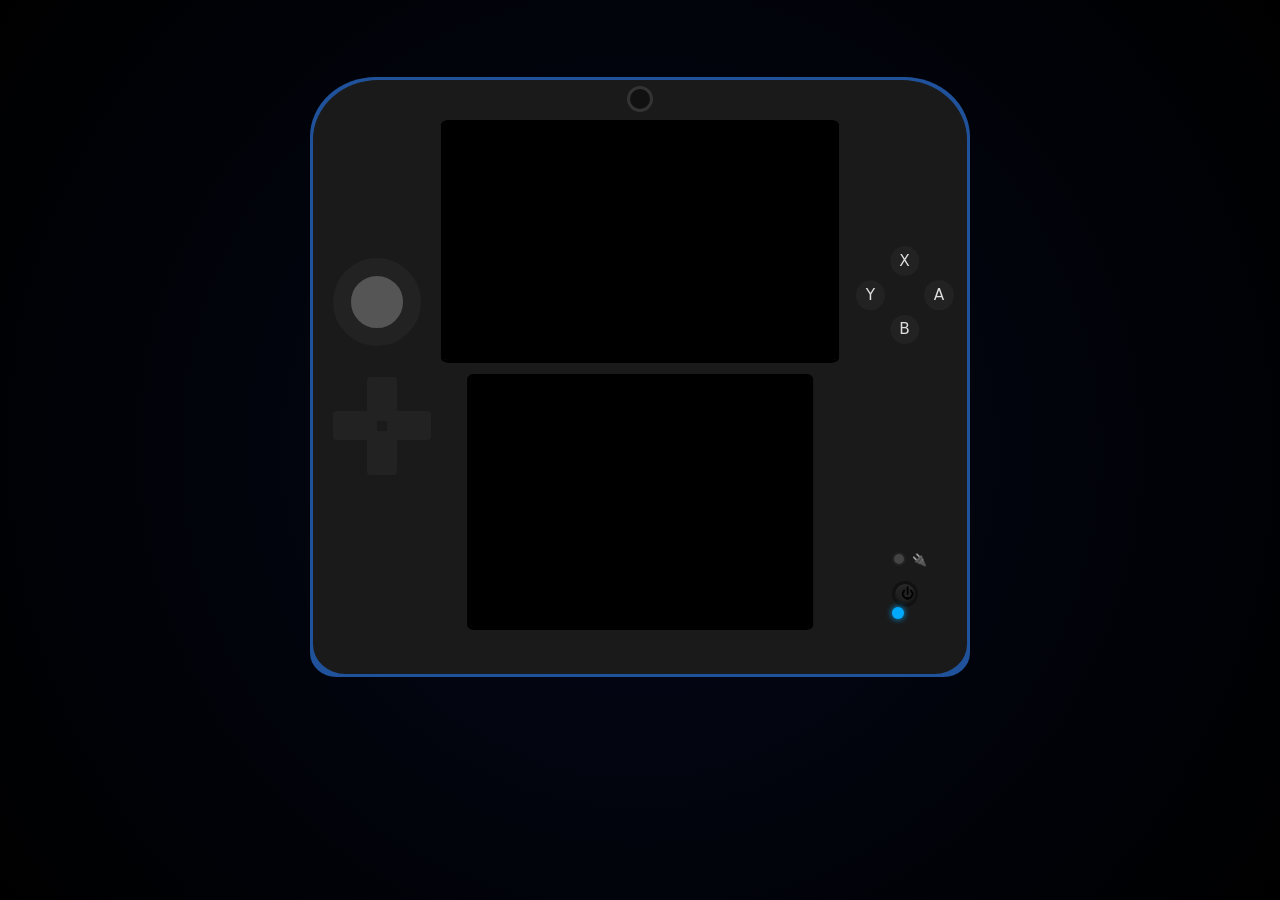
==== 1.eindopdracht/index.html @ e4e57c60 "updated js and css" ====
<!DOCTYPE html>
<html lang="en">
<head>
    <meta charset="UTF-8">
    <title>2DS</title>
    <!-- ico -->
    <link rel="icon" type="image/x-icon" href="img/ico/pokemon.ico">
    <!-- css -->
    <link rel="stylesheet" href="css/rooteind.css">
    <link rel="stylesheet" href="css/eindopdracht.css">
    <link rel="stylesheet" href="css/2dsbody.css">
    <link rel="stylesheet" href="css/2ds.css">
    <link rel="stylesheet" href="css/pokemon.css">
    <!-- fonts -->
    <link rel="stylesheet" href="https://fonts.googleapis.com/css2?family=Press+Start+2P&display=swap">
</head>
<body>

<div id="outer-shell">
    <div id="inner-shell">
        <div id="top-screen-border">

            <div id="top-screen" class="off">
                <div id="pokemon_name_id_typing"></div>
                <div class="sprite-wrapper">
                    <img id="pokemon_image" alt="" src="">
                </div>
                <div id="pokemon_stats"></div>
            </div>
        </div>

        <div id="hardware">
            <!-- Camera -->
            <div id="camera"></div>

            <!-- Circle Pad -->
            <div id="circle-pad"></div>

            <!-- D-Pad -->
            <div id="dpad">
                <div id="dpad-up"></div>
                <div id="dpad-down"></div>
                <div id="dpad-left"></div>
                <div id="dpad-right"></div>
            </div>

            <!-- ABXY Buttons -->
            <div id="abxy">
                <div id="btn-x">X</div>
                <div id="btn-y">Y</div>
                <div id="btn-a">A</div>
                <div id="btn-b">B</div>
            </div>

            <!-- Start / Select -->
            <div id="start-select">
                <div class="ss-row">
                    <div id="start-btn"></div>
                    <span>START</span>
                </div>
                <div class="ss-row">
                    <div id="select-btn"></div>
                    <span>SELECT</span>
                </div>
            </div>
        </div>

        <!-- Power + Charge -->
        <div id="power-block">

            <div id="charge-row">
                <div id="charge-led"></div>
                <span id="charge-icon">&#x1F50C;</span>
            </div>

            <div id="power-row">
                <button id="on_button"> &#x23FB;</button>
                <div id="power-led"></div>
            </div>
        </div>

        <div id="bottom-screen-border">
            <div id="bottom-screen" class="off">
                <div id="search-container">
                    <label>
                        <input type="text" id="search" class="hidden" placeholder="Type here to search..."
                               autocomplete="off"
                               maxlength="14">
                    </label>
                    <button id="search_button" class="hidden">&#x1F50E;&#xFE0E;</button>
                </div>
                <div id="suggestion-boxes">

                </div>

            </div>
        </div>
    </div>
</div>


<!-- js -->
<script src="https://unpkg.com/@strudel/web@1.0.3"></script>
<script src="js/strudel.js"></script>

<script type="module" src="js/functions.js"></script>
<script type="module" src="js/eindopdracht.js"></script>
<script type="module" src="js/2ds.js"></script>
<script type="module" src="js/music.js"></script>

</body>
</html>
---- 1.eindopdracht/css/rooteind.css ----
:root {
    /*fonts*/
    --smallfs: 0.6rem;
    --mediumfs: 0.8rem;
    --largefs: 1rem;


    /*colors*/
    --darkblack: #000000;
    --transparentblack: rgb(0 0 0 / 40%);
    --black: #1A1A1A;
    --blue: #20529b;
    --white: rgb(255 255 255 / 95%);
}
---- 1.eindopdracht/css/eindopdracht.css ----
html, body {
    margin: 0;
    padding: 0;
    font-family: 'press start 2p', 'cursive';
    color: var(--white);
}

html{
    background: radial-gradient(
            circle at center,
            #030614 20%,
            #000000 100%
    ) no-repeat fixed;
    background-size: cover;

}
---- 1.eindopdracht/css/2dsbody.css ----
#outer-shell {
    margin: 6% auto;
    display: flex;
    justify-content: center;
    align-items: center;

    width: 660px;
    height: 600px;

    background-color: var(--blue);

    border-radius: 10% 10% 4% 4%;
}

#inner-shell {
    position: relative;
    display: flex;
    justify-content: center;
    align-items: center;

    width: 99%;
    height: 99%;
    background-color: var(--black);
    border-radius: 10% 10% 5% 5%;

    transition: box-shadow 0.4s ease;

}

#outer-shell.glow {
    box-shadow: 0 0 80px 40px rgba(255, 255, 255, 0.03),
    0 0 160px 80px rgba(255, 255, 255, 0.02),
    0 0 260px 130px rgba(255, 255, 255, 0.015);
}


#top-screen-border {
    position: absolute;
    top: 40px;
    left: 50%;
    transform: translateX(-50%);

    width: 60%;
    height: 40%;
    border-radius: 2%;
    border: 3px solid var(--darkblack);

    display: flex;
    justify-content: center;
    align-items: center;
    background-color: var(--black);
}

#top-screen {
    position: relative;
    width: 100%;
    height: 100%;
    border-radius: 1%;

    background-size: cover;
    background-position: center;
}

#bottom-screen-border {
    position: absolute;
    bottom: 44px;
    left: 50%;
    transform: translateX(-50%);

    width: 52%;
    height: 42%;
    border-radius: 2%;
    border: 3px solid var(--darkblack);

    display: flex;
    justify-content: center;
    align-items: center;
    background-color: var(--black);
}

#bottom-screen {
    position: relative;
    width: 100%;
    height: 100%;
    border-radius: 1%;

    background-size: cover;
    background-position: center;
}


#hardware {
    position: absolute;
    width: 100%;
    height: 100%;
    pointer-events: none;
}


#camera {
    position: absolute;
    top: 1%;
    left: 50%;
    transform: translateX(-50%);
    width: 20px;
    height: 20px;
    background: #111;
    border-radius: 50%;
    border: 3px solid #333;
    pointer-events: none;
}


#circle-pad {
    position: absolute;
    top: 30%;
    left: 3%;
    width: 52px;
    height: 52px;
    background: #555;
    border-radius: 50%;
    border: 18px solid #222;
    pointer-events: none;
}


/* D-PAD CONTAINER */
#dpad {
    font-size: var(--smallfs);
    position: absolute;
    top: 50%;
    left: 3%;
    width: 15%;
    aspect-ratio: 1/1;
    pointer-events: none;
}

/* ALLE D-PAD DELEN */
#dpad div {
    position: absolute;
    background: #222;
    border-radius: 10%;
    pointer-events: none;
}

/* UP */
#dpad-up {
    top: 0;
    left: 35%;
    width: 30%;
    height: 45%;
}

/* DOWN */
#dpad-down {
    bottom: 0;
    left: 35%;
    width: 30%;
    height: 45%;
}

/* LEFT */
#dpad-left {
    top: 35%;
    left: 0;
    width: 45%;
    height: 30%;
}

/* RIGHT */
#dpad-right {
    top: 35%;
    right: 0;
    width: 45%;
    height: 30%;
}


/* ABXY CONTAINER */
#abxy {
    position: absolute;
    top: 28%;
    right: 2%;
    width: 15%;
    aspect-ratio: 1/1;
    pointer-events: none;
}

/* ALLE KNOPPEN */
#abxy div {
    position: absolute;
    width: 30%; /* schaalbaar */
    height: 30%; /* schaalbaar */
    background: #222;
    border-radius: 50%;
    color: #ddd;
    font-family: system-ui;
    font-size: 1.2vw; /* schaalt mee met scherm */
    display: flex;
    align-items: center;
    justify-content: center;
    pointer-events: none;
}

/* X = boven */
#btn-x {
    top: 0;
    left: 50%;
    transform: translateX(-50%);
}

/* B = onder */
#btn-b {
    bottom: 0;
    left: 50%;
    transform: translateX(-50%);
}

/* Y = links */
#btn-y {
    top: 50%;
    left: 0;
    transform: translateY(-50%);
}

/* A = rechts */
#btn-a {
    top: 50%;
    right: 0%;
    transform: translateY(-50%);
}


/* START / SELECT */
#start-select {
    position: absolute;
    bottom: 110px;
    left: 50%;
    transform: translateX(-50%);
    display: flex;
    flex-direction: column;
    gap: 14px;
}

.ss-row {
    display: flex;
    align-items: center;
    gap: 10px;
}

#start-btn,
#select-btn {
    width: 16px;
    height: 16px;
    background: #1a1a1a;
    border-radius: 50%;
    border: 2px solid #0d0d0d;
    box-shadow: inset 0 2px 3px rgba(255, 255, 255, 0.05),
    inset 0 -2px 3px rgba(0, 0, 0, 0.4);
}

.ss-row span {
    font-family: system-ui;
    font-size: 11px;
    color: #bfbfbf;
    letter-spacing: 1px;
}

/* POWER BLOCK */
#power-block {
    position: absolute;
    bottom: 55px;
    right: 40px;
    display: flex;
    flex-direction: column;
    gap: 14px;
}

/* CHARGE */
#charge-row {
    display: flex;
    align-items: center;
    gap: 6px;
}

#charge-led {
    width: 10px;
    height: 10px;
    background: #444;
    border-radius: 50%;
    border: 2px solid #222;
}

#charge-icon {
    font-size: 12px;
    color: #666;
}

/* POWER */
#on_button {
    display: flex;
    align-items: center;
    gap: 6px;
    right: 5%;
    width: 26px;
    height: 26px;
    background: #222;
    border-radius: 50%;
    border: 3px solid #111;
    box-shadow: inset 0 2px 3px rgba(255, 255, 255, 0.05),
    inset 0 -2px 3px rgba(0, 0, 0, 0.4);
}

#power-led {
    display: flex;
    align-items: center;
    gap: 6px;
    width: 12px;
    height: 12px;
    background: #00aaff;
    border-radius: 50%;
    box-shadow: 0 0 6px #00aaff;
}
---- 1.eindopdracht/css/2ds.css ----
.dex-top {
    background-image: url("../img/pokedex-top.png");
    background-size: cover;
    background-position: center;
    background-repeat: no-repeat;;
}


.dex-bottom {
    background-image: url("../img/pokedex-bottom.png");
}

.hidden {
    opacity: 0;
    visibility: hidden;
    pointer-events: none;
    transform: translateY(-10px);
}

.visible {
    opacity: 1;
    pointer-events: auto;
    transform: translateY(0);
    display: block;
}

.off {
    background-color: var(--darkblack) !important;
    background-image: none !important;
}

.screen-on-top {
    background-image: url("../img/2dsboot.jpg") !important;
    background-repeat: no-repeat !important;
}

.screen-on-bottom {
    background-image: url("../img/2dsbootbot.png") !important;
    background-repeat: no-repeat !important;
}
---- 1.eindopdracht/css/pokemon.css ----
#pokemon_image {
    position: absolute;
    top: 50%;
    left: 50%;
    transform: translate(-50%, -50%);

    min-width: 150px;
    max-width: 155px;
    max-height: 155px;

    image-rendering: pixelated;
    pointer-events: auto;
    z-index: 9999;
    outline: none;
}


#pokemon_name_id_typing {
    position: absolute;
    left: 0;
    top: 0;

    background-color: var(--transparentblack);
    border-bottom-right-radius: 10px;
    padding: 2px 3px 2px 2px;

    font-size: var(--mediumfs);
    pointer-events: none;

}

#pokemon_name_id_typing:empty {
    display: none;
}

#pokemon_typing {
    margin: .8% auto;
    display: flex;
    gap: 2px;
}

#pokemon_typing img {
    width: 58px;
    border-radius: 4px;
}


#pokemon_stats {
    position: absolute;
    right: 0;
    bottom: 0;

    background-color: var(--transparentblack);
    border-top-left-radius: 10px;
    border-bottom-right-radius: 3px;
    padding: 4px 6px 4px 4px;

    font-size: var(--smallfs);
    pointer-events: none;
}

#pokemon_stats:empty {
    display: none;
}

#search-container {
    position: absolute;
    top: 5%;
    left: 50%;
    transform: translateX(-50%);
    display: flex;
    gap: 4px;
    align-items: center;
}

#search {
    flex: 1;
    font-family: 'press start 2p', cursive;
    background-color: var(--transparentblack);
    color: var(--white);
    text-align: center;
    outline: none;
    border: none;
    padding: 6px;
    border-radius: 4px;
}

#search_button {
    width: 40px;
    flex-shrink: 0;
    font-size: var(--largefs);
    background: var(--transparentblack);
    text-align: center;
    color: var(--white);
    border: none;
    cursor: pointer;
    border-radius: 4px;
}


#suggestion-boxes {
    margin-top: 16%;
    display: grid;
    grid-template-columns: repeat(4, 1fr);
    gap: 2px;
    padding: 1px;
}

.suggestion-box {
    background: var(--transparentblack);
    border-radius: 6px;
    aspect-ratio: 1 / 1;
    display: flex;
    justify-content: center;
    align-items: center;
    position: relative;
    cursor: pointer;
}

.suggestion-box img {
    width: 70%;
    aspect-ratio: 1 / 1;
    filter: invert(1) brightness(0);
    pointer-events: none;
    text-align: center;
    align-self: center;
    position: absolute;

}

.suggestion-box:hover img {
    filter: invert(0.1) brightness(0.9);
    width: 72%;
}

.suggestion-box:hover {
    box-shadow:
            0 0 8px 2px rgba(255, 255, 255, 0.15),
            0 0 16px 4px rgba(255, 255, 255, 0.08);
    transform: scale(1.01);
    transition: 0.3s ease;
    background: var(--black);

}


.id-label {
    position: absolute;
    top: 2px;
    left: 4px;
    font-size: 0.5rem;
    font-family: 'press start 2p', cursive;
    color: white;
    opacity: 0.9;
    pointer-events: none;
}
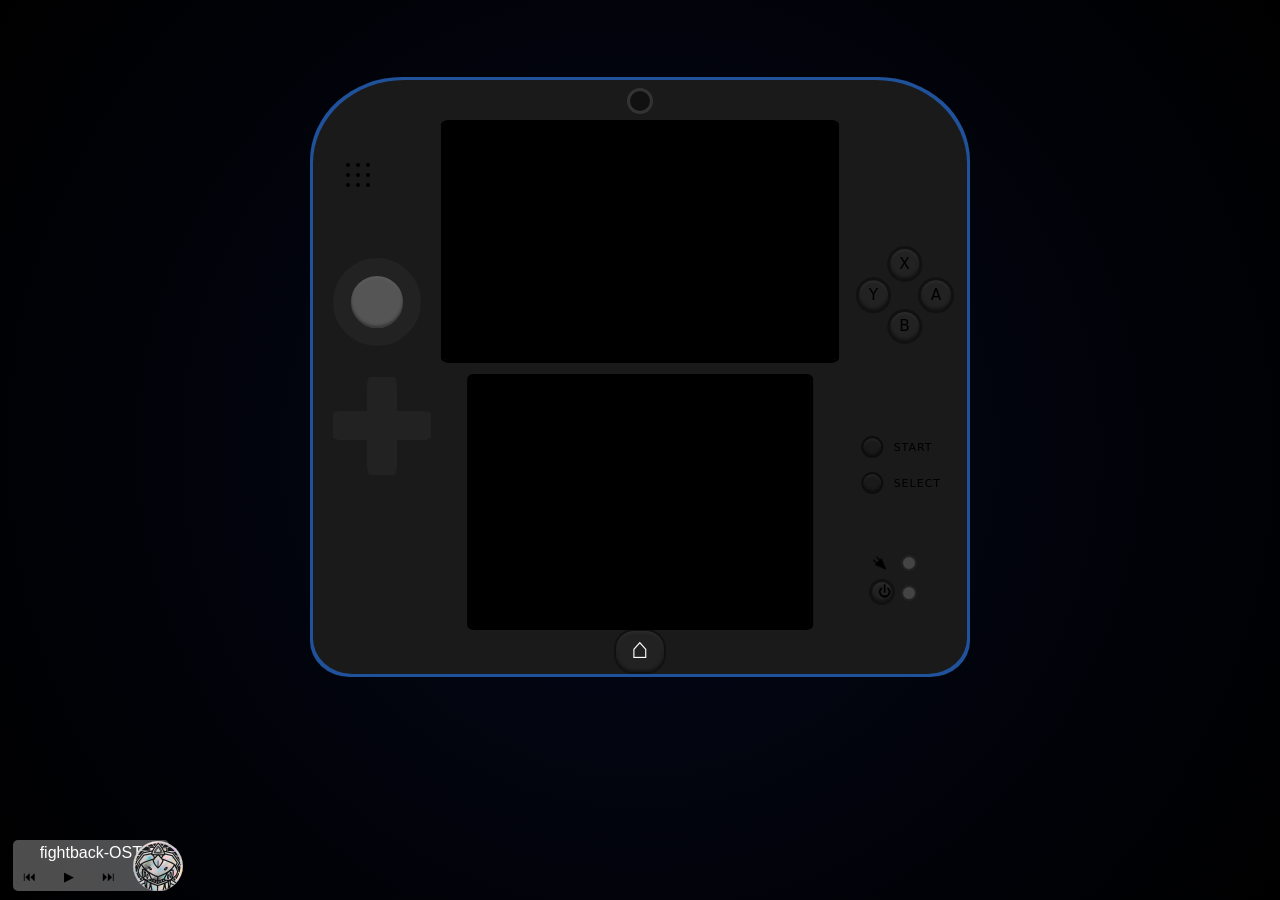
==== commit 05c8d652: "updated js and added music.js" ====
--- a/1.eindopdracht/index.html
+++ b/1.eindopdracht/index.html
@@ -33,15 +33,16 @@
             <!-- Camera -->
             <div id="camera"></div>
 
+            <!-- Speaker -->
+            <div id="speaker"></div>
+
             <!-- Circle Pad -->
             <div id="circle-pad"></div>
 
             <!-- D-Pad -->
             <div id="dpad">
-                <div id="dpad-up"></div>
-                <div id="dpad-down"></div>
-                <div id="dpad-left"></div>
-                <div id="dpad-right"></div>
+                <div id="dpad-vertical"></div>
+                <div id="dpad-horizontal"></div>
             </div>
 
             <!-- ABXY Buttons -->
@@ -63,21 +64,15 @@
                     <span>SELECT</span>
                 </div>
             </div>
+
+            <button id="home-button">&#8962;</button>
         </div>
 
-        <!-- Power + Charge -->
-        <div id="power-block">
+        <div id="charge-led"></div>
+        <span id="charge-icon">&#x1F50C;</span>
 
-            <div id="charge-row">
-                <div id="charge-led"></div>
-                <span id="charge-icon">&#x1F50C;</span>
-            </div>
-
-            <div id="power-row">
-                <button id="on_button"> &#x23FB;</button>
-                <div id="power-led"></div>
-            </div>
-        </div>
+        <button id="on_button"> &#x23FB;</button>
+        <div id="power-led" class="power-led-off"></div>
 
         <div id="bottom-screen-border">
             <div id="bottom-screen" class="off">
@@ -90,23 +85,32 @@
                     <button id="search_button" class="hidden">&#x1F50E;&#xFE0E;</button>
                 </div>
                 <div id="suggestion-boxes">
-
                 </div>
-
             </div>
         </div>
     </div>
 </div>
 
 
+<div id="music-controls">
+    <div id="music-name"></div>
+
+    <button id="back-button">⏮</button>
+    <button id="play-pause-button">▶</button>
+    <button id="forward-button">⏭</button>
+    <button id="random-button">⤨</button>
+
+</div>
+
+<img src="img/pokecoin.png" alt="" id="poke_coin">
+<div id="audio-visualizer"></div>
 <!-- js -->
-<script src="https://unpkg.com/@strudel/web@1.0.3"></script>
-<script src="js/strudel.js"></script>
 
+<script type="module" src="js/music.js"></script>
 <script type="module" src="js/functions.js"></script>
 <script type="module" src="js/eindopdracht.js"></script>
 <script type="module" src="js/2ds.js"></script>
-<script type="module" src="js/music.js"></script>
+
 
 </body>
 </html>
--- a/1.eindopdracht/css/rooteind.css
+++ b/1.eindopdracht/css/rooteind.css
@@ -6,9 +6,11 @@
 
 
     /*colors*/
+    --black: #1A1A1A;
     --darkblack: #000000;
     --transparentblack: rgb(0 0 0 / 40%);
-    --black: #1A1A1A;
+
     --blue: #20529b;
-    --white: rgb(255 255 255 / 95%);
+    --white: rgb(255 255 255);
+    --transparentwhite: rgb(255 255 255 / 30%);
 }
--- a/1.eindopdracht/css/eindopdracht.css
+++ b/1.eindopdracht/css/eindopdracht.css
@@ -5,7 +5,7 @@
     color: var(--white);
 }
 
-html{
+html {
     background: radial-gradient(
             circle at center,
             #030614 20%,
@@ -14,3 +14,69 @@
     background-size: cover;
 
 }
+
+
+#music-controls {
+    position: absolute;
+    background: var(--transparentwhite);
+    padding: 4px;
+    border-radius: 5px;
+    bottom: 1%;
+    left: 1%;
+    margin: auto;
+    text-align: center;
+}
+
+#music-name {
+    font-size: var(--largefs);
+    font-family: "Arial Rounded MT Bold", sans-serif;
+}
+
+#back-button {
+    background: none;
+    color: var(--darkblack);
+    outline: none;
+    border: none;
+}
+
+#play-pause-button {
+    background: none;
+    color: var(--darkblack);
+    outline: none;
+    border: none;
+}
+
+#forward-button {
+    background: none;
+    color: var(--darkblack);
+    outline: none;
+    border: none;
+}
+
+#random-button {
+    background: none;
+    color: var(--darkblack);
+    outline: none;
+    border: none;
+    font-size: 1.2rem;
+}
+
+@keyframes rotate {
+    from {
+        transform: rotate(0deg);
+    }
+    to{
+        transform: rotate(360deg);
+    }
+}
+
+#poke_coin {
+    position: absolute;
+    bottom: 1%;
+    left: 10.4%;
+    border-radius: 50%;
+    width: 50px;
+    aspect-ratio: 1;
+    animation: rotate 2s infinite linear;
+
+}
--- a/1.eindopdracht/css/2dsbody.css
+++ b/1.eindopdracht/css/2dsbody.css
@@ -9,7 +9,7 @@
 
     background-color: var(--blue);
 
-    border-radius: 10% 10% 4% 4%;
+    border-radius: 14% 14% 6% 6%;
 }
 
 #inner-shell {
@@ -21,7 +21,7 @@
     width: 99%;
     height: 99%;
     background-color: var(--black);
-    border-radius: 10% 10% 5% 5%;
+    border-radius: 14% 14% 6% 6%;
 
     transition: box-shadow 0.4s ease;
 
@@ -99,7 +99,7 @@
 
 #camera {
     position: absolute;
-    top: 1%;
+    top: 1.4%;
     left: 50%;
     transform: translateX(-50%);
     width: 20px;
@@ -108,6 +108,25 @@
     border-radius: 50%;
     border: 3px solid #333;
     pointer-events: none;
+}
+
+#speaker {
+    position: absolute;
+    top: 14%;
+    left: 5%;
+    width: 4px;
+    height: 4px;
+    background: black;
+    border-radius: 50%;
+
+    box-shadow: 10px 0 black,
+    20px 0 black,
+    0 10px black,
+    10px 10px black,
+    20px 10px black,
+    0 20px black,
+    10px 20px black,
+    20px 20px black;
 }
 
 
@@ -121,58 +140,41 @@
     border-radius: 50%;
     border: 18px solid #222;
     pointer-events: none;
-}
-
-
-/* D-PAD CONTAINER */
+    box-shadow: inset 0 2px 3px rgba(255, 255, 255, 0.05),
+    inset 0 -2px 3px rgba(0, 0, 0, 0.4);
+}
+
+
 #dpad {
-    font-size: var(--smallfs);
     position: absolute;
     top: 50%;
     left: 3%;
     width: 15%;
     aspect-ratio: 1/1;
     pointer-events: none;
-}
-
-/* ALLE D-PAD DELEN */
-#dpad div {
-    position: absolute;
-    background: #222;
-    border-radius: 10%;
-    pointer-events: none;
-}
-
-/* UP */
-#dpad-up {
+
+}
+
+
+#dpad-vertical {
+    position: absolute;
     top: 0;
     left: 35%;
     width: 30%;
-    height: 45%;
-}
-
-/* DOWN */
-#dpad-down {
-    bottom: 0;
-    left: 35%;
-    width: 30%;
-    height: 45%;
-}
-
-/* LEFT */
-#dpad-left {
+    height: 100%;
+    background: #222;
+    border-radius: 10%;
+}
+
+
+#dpad-horizontal {
+    position: absolute;
     top: 35%;
     left: 0;
-    width: 45%;
+    width: 100%;
     height: 30%;
-}
-
-/* RIGHT */
-#dpad-right {
-    top: 35%;
-    right: 0;
-    width: 45%;
-    height: 30%;
+    background: #222;
+    border-radius: 10%;
 }
 
 
@@ -193,7 +195,10 @@
     height: 30%; /* schaalbaar */
     background: #222;
     border-radius: 50%;
-    color: #ddd;
+    border: 3px solid #111;
+    box-shadow: inset 0 2px 3px rgba(255, 255, 255, 0.05),
+    inset 0 -2px 3px rgba(0, 0, 0, 0.4);
+    color: var(--darkblack);
     font-family: system-ui;
     font-size: 1.2vw; /* schaalt mee met scherm */
     display: flex;
@@ -226,7 +231,7 @@
 /* A = rechts */
 #btn-a {
     top: 50%;
-    right: 0%;
+    right: 0;
     transform: translateY(-50%);
 }
 
@@ -235,11 +240,12 @@
 #start-select {
     position: absolute;
     bottom: 110px;
-    left: 50%;
     transform: translateX(-50%);
     display: flex;
     flex-direction: column;
     gap: 14px;
+    left: 90%;
+    top: 60%;
 }
 
 .ss-row {
@@ -250,8 +256,8 @@
 
 #start-btn,
 #select-btn {
-    width: 16px;
-    height: 16px;
+    width: 18px;
+    height: 18px;
     background: #1a1a1a;
     border-radius: 50%;
     border: 2px solid #0d0d0d;
@@ -262,62 +268,64 @@
 .ss-row span {
     font-family: system-ui;
     font-size: 11px;
-    color: #bfbfbf;
+    color: var(--darkblack);
     letter-spacing: 1px;
 }
-
-/* POWER BLOCK */
-#power-block {
-    position: absolute;
-    bottom: 55px;
-    right: 40px;
-    display: flex;
-    flex-direction: column;
-    gap: 14px;
-}
-
-/* CHARGE */
-#charge-row {
-    display: flex;
-    align-items: center;
-    gap: 6px;
-}
+#home-button {
+    font-size: 1.8rem;
+    text-align: center;
+    width: 52px;
+    height: 38px;
+    position: absolute;
+    margin: auto;
+    padding-bottom: 40px;
+    top: 92.5%;
+    left: 50%;
+    transform: translateX(-50%);
+    background: #222;
+    border-radius: 20px; /* FIXED */
+    border: 2px solid #111;
+    color: #fff;
+    box-shadow: inset 0 2px 3px rgba(255, 255, 255, 0.05),
+    inset 0 -2px 3px rgba(0, 0, 0, 0.4);
+}
+
 
 #charge-led {
-    width: 10px;
-    height: 10px;
-    background: #444;
-    border-radius: 50%;
-    border: 2px solid #222;
-}
-
-#charge-icon {
-    font-size: 12px;
-    color: #666;
-}
-
-/* POWER */
-#on_button {
-    display: flex;
-    align-items: center;
-    gap: 6px;
-    right: 5%;
-    width: 26px;
-    height: 26px;
-    background: #222;
-    border-radius: 50%;
-    border: 3px solid #111;
-    box-shadow: inset 0 2px 3px rgba(255, 255, 255, 0.05),
-    inset 0 -2px 3px rgba(0, 0, 0, 0.4);
-}
-
-#power-led {
+    left: 90%;
+    top: 80%;
+    position: absolute;
     display: flex;
     align-items: center;
     gap: 6px;
     width: 12px;
     height: 12px;
-    background: #00aaff;
-    border-radius: 50%;
-    box-shadow: 0 0 6px #00aaff;
+    background: #444;
+    border-radius: 50%;
+    border: 2px solid #222;
+
+}
+
+#charge-icon {
+    position: absolute;
+    font-size: 12px;
+    color: #666;
+    left: 85.5%;
+    top: 80%;
+    filter: invert(1) brightness(0);
+}
+
+#on_button {
+    left: 85%;
+    top: 84%;
+    display: flex;
+    align-items: center;
+    width: 26px;
+    height: 26px;
+    background: #222;
+    border-radius: 50%;
+    border: 3px solid #111;
+    box-shadow: inset 0 2px 3px rgba(255, 255, 255, 0.05),
+    inset 0 -2px 3px rgba(0, 0, 0, 0.4);
+    position: absolute;
 }
--- a/1.eindopdracht/css/2ds.css
+++ b/1.eindopdracht/css/2ds.css
@@ -39,3 +39,26 @@
     background-repeat: no-repeat !important;
 }
 
+
+.power-led-off {
+    left: 90%;
+    top: 85%;
+    position: absolute;
+    width: 12px;
+    height: 12px;
+    background: #444;
+    border-radius: 50%;
+    border: 2px solid #222;
+}
+
+.power-led-on {
+    left: 90%;
+    top: 85%;
+    position: absolute;
+    width: 12px;
+    height: 12px;
+    background: #00aaff;
+    box-shadow: 0 0 6px #00aaff;
+    border-radius: 50%;
+    border: 2px solid #222;
+}
--- a/1.eindopdracht/css/pokemon.css
+++ b/1.eindopdracht/css/pokemon.css
@@ -4,14 +4,20 @@
     left: 50%;
     transform: translate(-50%, -50%);
 
-    min-width: 150px;
+    width: 100%;
+    height: 100%;
     max-width: 155px;
     max-height: 155px;
+    object-fit: contain;
+    image-rendering: pixelated;
 
-    image-rendering: pixelated;
     pointer-events: auto;
     z-index: 9999;
     outline: none;
+}
+
+#pokemon_image[src=""] {
+    display: none;
 }
 
 
@@ -102,47 +108,44 @@
     margin-top: 16%;
     display: grid;
     grid-template-columns: repeat(4, 1fr);
-    gap: 2px;
+    gap: 3px;
     padding: 1px;
 }
 
 .suggestion-box {
     background: var(--transparentblack);
     border-radius: 6px;
-    aspect-ratio: 1 / 1;
+    width: 80px;
+    aspect-ratio: 1;
     display: flex;
     justify-content: center;
     align-items: center;
     position: relative;
     cursor: pointer;
+    overflow: hidden;
+    margin: auto;
 }
 
 .suggestion-box img {
     width: 70%;
-    aspect-ratio: 1 / 1;
-    filter: invert(1) brightness(0);
+    max-height: 70%;
+    object-fit: contain;
+    filter: invert(1) brightness(0) opacity(0.9);
     pointer-events: none;
-    text-align: center;
-    align-self: center;
-    position: absolute;
-
 }
 
 .suggestion-box:hover img {
-    filter: invert(0.1) brightness(0.9);
+    filter: invert(0) brightness(1);
     width: 72%;
 }
 
 .suggestion-box:hover {
-    box-shadow:
-            0 0 8px 2px rgba(255, 255, 255, 0.15),
-            0 0 16px 4px rgba(255, 255, 255, 0.08);
-    transform: scale(1.01);
-    transition: 0.3s ease;
+    box-shadow: 0 0 8px 2px rgba(255, 255, 255, 0.15),
+    0 0 16px 4px rgba(255, 255, 255, 0.08);
+    transform: scale(1.02);
+    transition: 0.4s ease;
     background: var(--black);
-
 }
-
 
 .id-label {
     position: absolute;
@@ -154,5 +157,3 @@
     opacity: 0.9;
     pointer-events: none;
 }
-
-
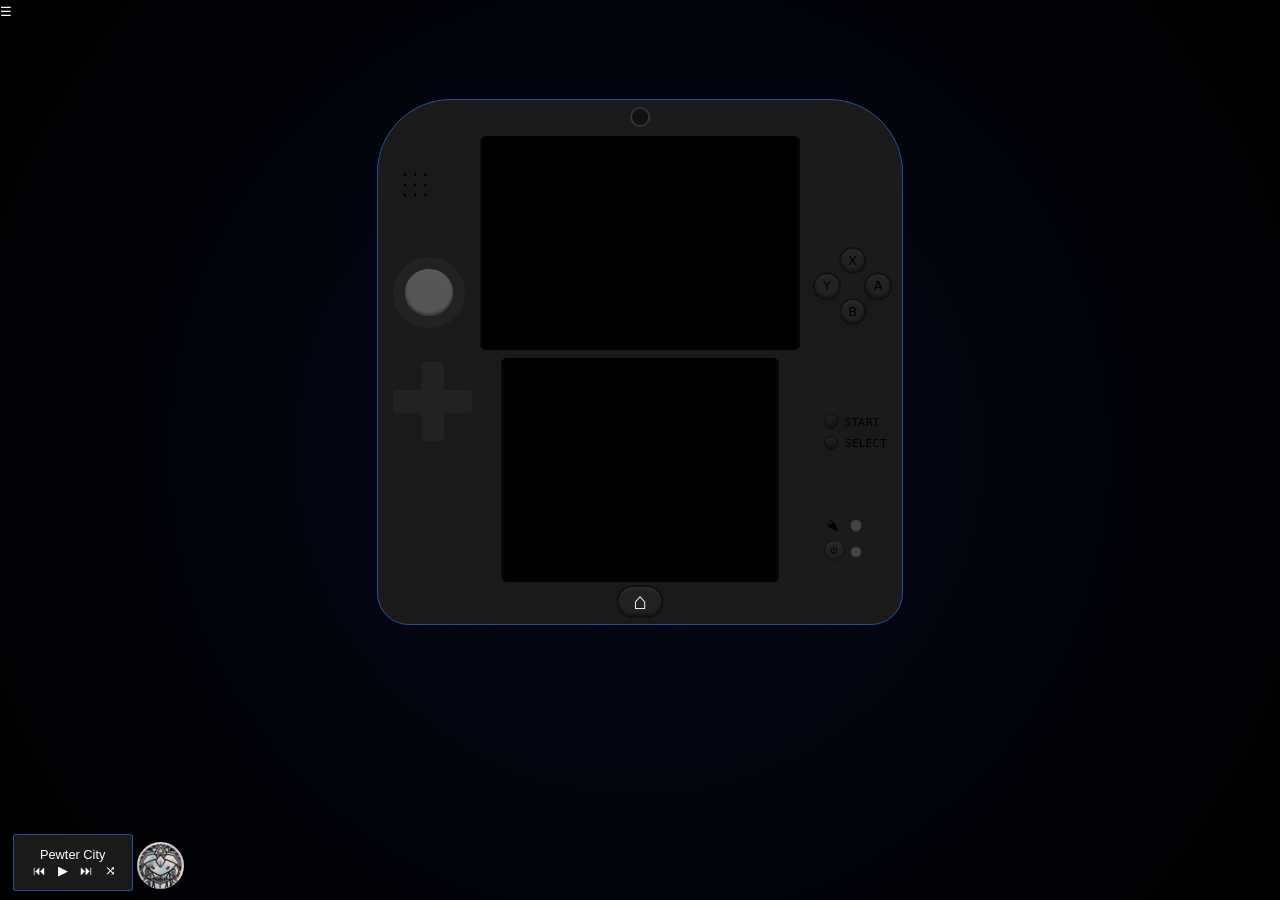
==== commit c36eb008: "added music body color switcher cleaned up some code" ====
--- a/1.eindopdracht/index.html
+++ b/1.eindopdracht/index.html
@@ -7,6 +7,7 @@
     <link rel="icon" type="image/x-icon" href="img/ico/pokemon.ico">
     <!-- css -->
     <link rel="stylesheet" href="css/rooteind.css">
+    <link rel="stylesheet" href="css/animations.css">
     <link rel="stylesheet" href="css/eindopdracht.css">
     <link rel="stylesheet" href="css/2dsbody.css">
     <link rel="stylesheet" href="css/2ds.css">
@@ -16,98 +17,105 @@
 </head>
 <body>
 
-<div id="outer-shell">
-    <div id="inner-shell">
-        <div id="top-screen-border">
+<div id="dropdown-menu">
+    <span id="menu-toggle">☰</span>
+    <div id="color-options" class="hidden">
+        <div id="blue">blue</div>
+        <div id="green">green</div>
+        <div id="pink">pink</div>
+    </div>
+</div>
+<div id="music-controls-container">
 
-            <div id="top-screen" class="off">
-                <div id="pokemon_name_id_typing"></div>
-                <div class="sprite-wrapper">
-                    <img id="pokemon_image" alt="" src="">
-                </div>
-                <div id="pokemon_stats"></div>
+    <div id="music-name"></div>
+
+    <div id="music-buttons">
+        <button id="back-button">⏮</button>
+        <button id="play-pause-button">▶</button>
+        <button id="forward-button">⏭</button>
+        <button id="random-button">⤨</button>
+    </div>
+
+    <img src="img/pokecoin.png" alt="" id="poke_coin">
+
+</div>
+
+<div id="shell" class="blue-shell">
+    <div id="top-screen-border">
+
+        <div id="top-screen" class="off">
+            <div id="pokemon_name_id_typing"></div>
+            <div class="sprite-wrapper">
+                <img id="pokemon_image" alt="" src="">
+            </div>
+            <div id="pokemon_stats"></div>
+        </div>
+    </div>
+
+    <div id="hardware">
+        <!-- Camera -->
+        <div id="camera"></div>
+
+        <!-- Speaker -->
+        <div id="speaker"></div>
+
+        <!-- Circle Pad -->
+        <div id="circle-pad"></div>
+
+        <!-- D-Pad -->
+        <div id="dpad">
+            <div id="dpad-vertical"></div>
+            <div id="dpad-horizontal"></div>
+        </div>
+
+        <!-- ABXY Buttons -->
+        <div id="abxy">
+            <div id="btn-x">X</div>
+            <div id="btn-y">Y</div>
+            <div id="btn-a">A</div>
+            <div id="btn-b">B</div>
+        </div>
+
+        <!-- Start / Select -->
+        <div id="start-select">
+            <div class="ss-row">
+                <div id="start-btn"></div>
+                <span>START</span>
+            </div>
+            <div class="ss-row">
+                <div id="select-btn"></div>
+                <span>SELECT</span>
             </div>
         </div>
 
-        <div id="hardware">
-            <!-- Camera -->
-            <div id="camera"></div>
+        <button id="home-button">&#8962;</button>
+    </div>
 
-            <!-- Speaker -->
-            <div id="speaker"></div>
+    <div id="charge-led"></div>
+    <span id="charge-icon">&#x1F50C;</span>
 
-            <!-- Circle Pad -->
-            <div id="circle-pad"></div>
+    <button id="on_button"> &#x23FB;</button>
+    <div id="power-led" class="power-led-off"></div>
 
-            <!-- D-Pad -->
-            <div id="dpad">
-                <div id="dpad-vertical"></div>
-                <div id="dpad-horizontal"></div>
+    <div id="bottom-screen-border">
+        <div id="bottom-screen" class="off">
+            <div id="search-container">
+                <input type="text" id="search" class="hidden" placeholder="Type here to search..."
+                       autocomplete="off"
+                       maxlength="14"
+                       aria-label="Type here to search...">
+                <button id="search_button" class="hidden">&#x1F50E;&#xFE0E;</button>
             </div>
-
-            <!-- ABXY Buttons -->
-            <div id="abxy">
-                <div id="btn-x">X</div>
-                <div id="btn-y">Y</div>
-                <div id="btn-a">A</div>
-                <div id="btn-b">B</div>
-            </div>
-
-            <!-- Start / Select -->
-            <div id="start-select">
-                <div class="ss-row">
-                    <div id="start-btn"></div>
-                    <span>START</span>
-                </div>
-                <div class="ss-row">
-                    <div id="select-btn"></div>
-                    <span>SELECT</span>
-                </div>
-            </div>
-
-            <button id="home-button">&#8962;</button>
-        </div>
-
-        <div id="charge-led"></div>
-        <span id="charge-icon">&#x1F50C;</span>
-
-        <button id="on_button"> &#x23FB;</button>
-        <div id="power-led" class="power-led-off"></div>
-
-        <div id="bottom-screen-border">
-            <div id="bottom-screen" class="off">
-                <div id="search-container">
-                    <label>
-                        <input type="text" id="search" class="hidden" placeholder="Type here to search..."
-                               autocomplete="off"
-                               maxlength="14">
-                    </label>
-                    <button id="search_button" class="hidden">&#x1F50E;&#xFE0E;</button>
-                </div>
-                <div id="suggestion-boxes">
-                </div>
+            <div id="suggestion-boxes">
             </div>
         </div>
     </div>
 </div>
-
-
-<div id="music-controls">
-    <div id="music-name"></div>
-
-    <button id="back-button">⏮</button>
-    <button id="play-pause-button">▶</button>
-    <button id="forward-button">⏭</button>
-    <button id="random-button">⤨</button>
-
-</div>
-
-<img src="img/pokecoin.png" alt="" id="poke_coin">
-<div id="audio-visualizer"></div>
 <!-- js -->
 
 <script type="module" src="js/music.js"></script>
 <script type="module" src="js/functions.js"></script>
+<script type="module" src="js/menu.js"></script>
 <script type="module" src="js/eindopdracht.js"></script>
 <script type="module" src="js/2ds.js"></script>
 
--- a/1.eindopdracht/css/rooteind.css
+++ b/1.eindopdracht/css/rooteind.css
@@ -1,8 +1,9 @@
 :root {
     /*fonts*/
-    --smallfs: 0.6rem;
-    --mediumfs: 0.8rem;
-    --largefs: 1rem;
+    --smallfs:  clamp(0.4vw, 0.6vw, 0.8vw);
+    --mediumfs: clamp(0.6vw, 0.8vw, 1vw);
+    --largefs:  clamp(0.8vw, 1vw,   1.2vw);
+    --gigafs:   clamp(1.4vw, 1.8vw, 2vw);
 
 
     /*colors*/
@@ -11,6 +12,7 @@
     --transparentblack: rgb(0 0 0 / 40%);
 
     --blue: #20529b;
+    --green: #5f9839;
     --white: rgb(255 255 255);
     --transparentwhite: rgb(255 255 255 / 30%);
 }
--- a/1.eindopdracht/css/animations.css
+++ b/1.eindopdracht/css/animations.css
@@ -0,0 +1,30 @@
+@keyframes rotate {
+    from {
+        transform: rotate(0deg);
+    }
+    to {
+        transform: rotate(360deg);
+    }
+}
+
+@keyframes slide-in-left {
+    from {
+        transform: translateX(-120%);
+        opacity: 0;
+    }
+    to {
+        transform: translateX(0);
+        opacity: 1;
+    }
+}
+
+@keyframes slide-in-right {
+    from {
+        transform: translateX(120%);
+        opacity: 0;
+    }
+    to {
+        transform: translateX(0);
+        opacity: 1;
+    }
+}
--- a/1.eindopdracht/css/eindopdracht.css
+++ b/1.eindopdracht/css/eindopdracht.css
@@ -15,68 +15,90 @@
 
 }
 
+#dropdown-menu {
+    margin: 0;
+    padding: 0;
+}
 
-#music-controls {
+#menu-toggle {
+    margin: 0;
+    padding: 0;
+    font-size: var(--largefs);
+}
+
+#color-options,
+#blue,
+#green,
+#pink {
+    font-family: 'arial', 'cursive';
+    margin: 0;
+    padding: 0;
+    width: 10%;
+}
+
+#blue {
+    background-color: #00aaff
+}
+
+#green {
+    background-color: #5f9839
+}
+
+#pink {
+    background-color: pink;
+}
+
+#music-controls-container {
+    font-size: var(--largefs);
+    font-family: "Arial Rounded MT Bold", sans-serif;
     position: absolute;
-    background: var(--transparentwhite);
-    padding: 4px;
-    border-radius: 5px;
+    width: 9%;
+    aspect-ratio: 2.2/1;
+    border: 0.1vw solid var(--blue);
+    background-color: var(--black);
+    border-radius: 4%;
     bottom: 1%;
     left: 1%;
-    margin: auto;
-    text-align: center;
+    display: flex;
+    flex-direction: column;
+    align-items: center;
+    justify-content: center;
+    padding: 0.1vw;
+
 }
 
-#music-name {
-    font-size: var(--largefs);
-    font-family: "Arial Rounded MT Bold", sans-serif;
+#music-buttons {
+    display: flex;
+    row-gap: 1%;
+    width: 80%;
+    box-sizing: border-box;
+    justify-content: space-between;
 }
 
-#back-button {
+#back-button, #play-pause-button, #forward-button, #random-button {
+    color: var(--white);
     background: none;
-    color: var(--darkblack);
     outline: none;
     border: none;
+    cursor: pointer;
+    flex: 1;
+    font-size: var(--largefs);
 }
 
-#play-pause-button {
-    background: none;
-    color: var(--darkblack);
-    outline: none;
-    border: none;
-}
-
-#forward-button {
-    background: none;
-    color: var(--darkblack);
-    outline: none;
-    border: none;
-}
-
-#random-button {
-    background: none;
-    color: var(--darkblack);
-    outline: none;
-    border: none;
-    font-size: 1.2rem;
-}
-
-@keyframes rotate {
-    from {
-        transform: rotate(0deg);
-    }
-    to{
-        transform: rotate(360deg);
-    }
-}
-
+/* animatie moet op poke_coin zelf anders onthoud ie rotatie niet*/
 #poke_coin {
     position: absolute;
     bottom: 1%;
-    left: 10.4%;
+    left: 105%;
     border-radius: 50%;
-    width: 50px;
+    width: 40%;
     aspect-ratio: 1;
-    animation: rotate 2s infinite linear;
+    animation: rotate 4s linear infinite;
+    animation-play-state: paused;
+}
 
+#poke_coin.rotate {
+    animation-play-state: running;
 }
+
+
--- a/1.eindopdracht/css/2dsbody.css
+++ b/1.eindopdracht/css/2dsbody.css
@@ -1,33 +1,17 @@
-#outer-shell {
-    margin: 6% auto;
-    display: flex;
-    justify-content: center;
-    align-items: center;
-
-    width: 660px;
-    height: 600px;
-
-    background-color: var(--blue);
-
+#shell {
+    position: relative;
+    display: flex;
+    justify-content: center;
+    align-items: center;
+    margin: 2% auto;
+
+    width: 41vw;
+    aspect-ratio: 1;
     border-radius: 14% 14% 6% 6%;
-}
-
-#inner-shell {
-    position: relative;
-    display: flex;
-    justify-content: center;
-    align-items: center;
-
-    width: 99%;
-    height: 99%;
-    background-color: var(--black);
-    border-radius: 14% 14% 6% 6%;
-
     transition: box-shadow 0.4s ease;
-
-}
-
-#outer-shell.glow {
+}
+
+#shell.glow {
     box-shadow: 0 0 80px 40px rgba(255, 255, 255, 0.03),
     0 0 160px 80px rgba(255, 255, 255, 0.02),
     0 0 260px 130px rgba(255, 255, 255, 0.015);
@@ -36,14 +20,14 @@
 
 #top-screen-border {
     position: absolute;
-    top: 40px;
+    top: 7%;
     left: 50%;
     transform: translateX(-50%);
 
     width: 60%;
     height: 40%;
     border-radius: 2%;
-    border: 3px solid var(--darkblack);
+    border: 0.2vw solid var(--darkblack);
 
     display: flex;
     justify-content: center;
@@ -63,14 +47,14 @@
 
 #bottom-screen-border {
     position: absolute;
-    bottom: 44px;
+    bottom: 8%;
     left: 50%;
     transform: translateX(-50%);
 
     width: 52%;
     height: 42%;
     border-radius: 2%;
-    border: 3px solid var(--darkblack);
+    border: 0.2vw solid var(--darkblack);
 
     display: flex;
     justify-content: center;
@@ -102,11 +86,11 @@
     top: 1.4%;
     left: 50%;
     transform: translateX(-50%);
-    width: 20px;
-    height: 20px;
+    width: 3%;
+    aspect-ratio: 1;
     background: #111;
     border-radius: 50%;
-    border: 3px solid #333;
+    border: 0.2vw solid #333;
     pointer-events: none;
 }
 
@@ -114,19 +98,19 @@
     position: absolute;
     top: 14%;
     left: 5%;
-    width: 4px;
-    height: 4px;
+    width: 0.5%;
+    aspect-ratio: 1;
     background: black;
     border-radius: 50%;
 
-    box-shadow: 10px 0 black,
-    20px 0 black,
-    0 10px black,
-    10px 10px black,
-    20px 10px black,
-    0 20px black,
-    10px 20px black,
-    20px 20px black;
+    box-shadow: 0.8vw 0 black,
+    1.6vw 0 black,
+    0 0.8vw black,
+    0.8vw 0.8vw black,
+    1.6vw 0.8vw black,
+    0 1.6vw black,
+    0.8vw 1.6vw black,
+    1.6vw 1.6vw black;
 }
 
 
@@ -134,14 +118,14 @@
     position: absolute;
     top: 30%;
     left: 3%;
-    width: 52px;
-    height: 52px;
+    width: 9%;
+    aspect-ratio: 1;
     background: #555;
     border-radius: 50%;
-    border: 18px solid #222;
-    pointer-events: none;
-    box-shadow: inset 0 2px 3px rgba(255, 255, 255, 0.05),
-    inset 0 -2px 3px rgba(0, 0, 0, 0.4);
+    border: 1vw solid #222;
+    pointer-events: none;
+    box-shadow: inset 0 0.15vw 0.23vw rgba(255, 255, 255, 0.05),
+    inset 0 -0.15vw 0.23vw rgba(0, 0, 0, 0.4);
 }
 
 
@@ -162,7 +146,6 @@
     left: 35%;
     width: 30%;
     height: 100%;
-    background: #222;
     border-radius: 10%;
 }
 
@@ -173,7 +156,6 @@
     left: 0;
     width: 100%;
     height: 30%;
-    background: #222;
     border-radius: 10%;
 }
 
@@ -191,16 +173,12 @@
 /* ALLE KNOPPEN */
 #abxy div {
     position: absolute;
-    width: 30%; /* schaalbaar */
-    height: 30%; /* schaalbaar */
+    width: 30%;
+    aspect-ratio: 1;
     background: #222;
     border-radius: 50%;
-    border: 3px solid #111;
-    box-shadow: inset 0 2px 3px rgba(255, 255, 255, 0.05),
-    inset 0 -2px 3px rgba(0, 0, 0, 0.4);
-    color: var(--darkblack);
     font-family: system-ui;
-    font-size: 1.2vw; /* schaalt mee met scherm */
+    font-size: var(--largefs);
     display: flex;
     align-items: center;
     justify-content: center;
@@ -235,59 +213,52 @@
     transform: translateY(-50%);
 }
 
-
-/* START / SELECT */
 #start-select {
     position: absolute;
-    bottom: 110px;
-    transform: translateX(-50%);
+    left: 85%;
+    top: 60%;
     display: flex;
     flex-direction: column;
-    gap: 14px;
-    left: 90%;
-    top: 60%;
+    gap: 0.5vw;
 }
 
 .ss-row {
     display: flex;
     align-items: center;
-    gap: 10px;
+    gap: 0.5vw;
 }
 
 #start-btn,
 #select-btn {
-    width: 18px;
-    height: 18px;
-    background: #1a1a1a;
-    border-radius: 50%;
-    border: 2px solid #0d0d0d;
-    box-shadow: inset 0 2px 3px rgba(255, 255, 255, 0.05),
-    inset 0 -2px 3px rgba(0, 0, 0, 0.4);
+    width: 1vw;
+    aspect-ratio: 1;
+    border-radius: 50%;
 }
 
 .ss-row span {
     font-family: system-ui;
-    font-size: 11px;
+    font-size: var(--mediumfs);
     color: var(--darkblack);
-    letter-spacing: 1px;
-}
+    letter-spacing: 0.05vw;
+}
+
 #home-button {
-    font-size: 1.8rem;
+    font-size: var(--gigafs);
     text-align: center;
-    width: 52px;
-    height: 38px;
+    width: 9%;
+    aspect-ratio: 24/17;
     position: absolute;
     margin: auto;
-    padding-bottom: 40px;
+    justify-content: center;
     top: 92.5%;
     left: 50%;
     transform: translateX(-50%);
     background: #222;
-    border-radius: 20px; /* FIXED */
-    border: 2px solid #111;
+    border-radius: 20px;
+    border: 0.2vw solid #111;
     color: #fff;
-    box-shadow: inset 0 2px 3px rgba(255, 255, 255, 0.05),
-    inset 0 -2px 3px rgba(0, 0, 0, 0.4);
+    box-shadow: inset 0 0.15vw 0.23vw rgba(255, 255, 255, 0.05),
+    inset 0 -0.15vw 0.23vw rgba(0, 0, 0, 0.4);
 }
 
 
@@ -297,18 +268,18 @@
     position: absolute;
     display: flex;
     align-items: center;
-    gap: 6px;
-    width: 12px;
-    height: 12px;
+    gap: 4%;
+    width: 2%;
+    aspect-ratio: 1;
     background: #444;
     border-radius: 50%;
-    border: 2px solid #222;
+    border: 0.1vw solid #222;
 
 }
 
 #charge-icon {
     position: absolute;
-    font-size: 12px;
+    font-size: var(--mediumfs);
     color: #666;
     left: 85.5%;
     top: 80%;
@@ -316,16 +287,15 @@
 }
 
 #on_button {
+    font-family: system-ui;
+    font-size: var(--smallfs);
     left: 85%;
     top: 84%;
     display: flex;
     align-items: center;
-    width: 26px;
-    height: 26px;
-    background: #222;
-    border-radius: 50%;
-    border: 3px solid #111;
-    box-shadow: inset 0 2px 3px rgba(255, 255, 255, 0.05),
-    inset 0 -2px 3px rgba(0, 0, 0, 0.4);
-    position: absolute;
+    width: 4%;
+    aspect-ratio: 1;
+    border-radius: 50%;
+    position: absolute;
+    justify-content: center;
 }
--- a/1.eindopdracht/css/2ds.css
+++ b/1.eindopdracht/css/2ds.css
@@ -17,12 +17,6 @@
     transform: translateY(-10px);
 }
 
-.visible {
-    opacity: 1;
-    pointer-events: auto;
-    transform: translateY(0);
-    display: block;
-}
 
 .off {
     background-color: var(--darkblack) !important;
@@ -44,21 +38,97 @@
     left: 90%;
     top: 85%;
     position: absolute;
-    width: 12px;
-    height: 12px;
+    display: flex;
+    align-items: center;
+    gap: 4%;
+    width: 2%;
+    aspect-ratio: 1;
     background: #444;
     border-radius: 50%;
-    border: 2px solid #222;
+    border: 0.1vw solid #222;
 }
 
 .power-led-on {
     left: 90%;
     top: 85%;
     position: absolute;
-    width: 12px;
-    height: 12px;
+    display: flex;
+    align-items: center;
+    gap: 4%;
+    width: 2%;
+    aspect-ratio: 1;
     background: #00aaff;
-    box-shadow: 0 0 6px #00aaff;
+    box-shadow: 0 0 0.5vw #00aaff;
     border-radius: 50%;
-    border: 2px solid #222;
+    border: 0.1vw solid #222;
 }
+
+.blue-shell {
+    background-color: var(--black);
+    border: var(--blue) 0.1vw solid;
+}
+
+.blue-shell #dpad-horizontal, .blue-shell #dpad-vertical {
+    background: #222;
+}
+
+.blue-shell #abxy div {
+    border: 0.2vw solid #111;
+    box-shadow: inset 0 0.15vw 0.23vw rgba(255, 255, 255, 0.05),
+    inset 0 -0.15vw 0.23vw rgba(0, 0, 0, 0.4);
+    color: var(--darkblack);
+}
+
+.blue-shell #start-btn, .blue-shell #select-btn {
+    background: #1a1a1a;
+    border: 0.1vw solid #0d0d0d;
+    box-shadow: inset 0 0.15vw 0.23vw rgba(255, 255, 255, 0.05),
+    inset 0 -0.15vw 0.23vw rgba(0, 0, 0, 0.4);
+}
+
+.blue-shell #on_button {
+    background: #222;
+    border: 0.1vw solid #111;
+    box-shadow: inset 0 0.15vw 0.23vw rgba(255, 255, 255, 0.05),
+    inset 0 -0.15vw 0.23vw rgba(0, 0, 0, 0.4);
+}
+
+.green-shell {
+    background-color: var(--green);
+}
+
+.green-shell #dpad-horizontal, .green-shell #dpad-vertical {
+    background-color: #cdb628;
+}
+
+.green-shell #abxy div {
+    border: 0.2vw solid #111;
+    box-shadow: inset 0 0.15vw 0.23vw rgba(255, 255, 255, 0.05),
+    inset 0 -0.15vw 0.23vw rgba(0, 0, 0, 0.4);
+    background-color: #cdb628;
+}
+
+.green-shell #start-btn, .green-shell #select-btn {
+    background: #cdb628;
+    border: 0.1vw solid #0d0d0d;
+    box-shadow: inset 0 0.15vw 0.23vw rgba(255, 255, 255, 0.05),
+    inset 0 -0.15vw 0.23vw rgba(0, 0, 0, 0.4);
+}
+
+.green-shell#on_button button{
+    background: var(--green);
+    border: 0.1vw solid #111;
+    box-shadow: inset 0 0.15vw 0.23vw rgba(255, 255, 255, 0.05),
+    inset 0 -0.15vw 0.23vw rgba(0, 0, 0, 0.4);
+
+}
+
+.pink-shell {
+
+}
+
+.pink-shell #abxy div {
+    border: 0.2vw solid #111;
+    box-shadow: inset 0 0.15vw 0.23vw rgba(255, 255, 255, 0.05),
+    inset 0 -0.15vw 0.23vw rgba(0, 0, 0, 0.4);
+}
--- a/1.eindopdracht/css/pokemon.css
+++ b/1.eindopdracht/css/pokemon.css
@@ -3,14 +3,12 @@
     top: 50%;
     left: 50%;
     transform: translate(-50%, -50%);
-
     width: 100%;
     height: 100%;
-    max-width: 155px;
-    max-height: 155px;
+    max-width: 12vw;
+    max-height: 12vw;
     object-fit: contain;
     image-rendering: pixelated;
-
     pointer-events: auto;
     z-index: 9999;
     outline: none;
@@ -20,19 +18,16 @@
     display: none;
 }
 
-
 #pokemon_name_id_typing {
     position: absolute;
     left: 0;
     top: 0;
-
     background-color: var(--transparentblack);
-    border-bottom-right-radius: 10px;
-    padding: 2px 3px 2px 2px;
-
+    border-bottom-right-radius: 1vw;
+    padding: 0.2vw 0.3vw 0.2vw 0.2vw;
     font-size: var(--mediumfs);
     pointer-events: none;
-
+    animation: slide-in-right 0.4s ease forwards;
 }
 
 #pokemon_name_id_typing:empty {
@@ -40,29 +35,28 @@
 }
 
 #pokemon_typing {
-    margin: .8% auto;
+    margin: 0.8% auto;
     display: flex;
-    gap: 2px;
+    gap: 0.2vw;
 }
 
 #pokemon_typing img {
-    width: 58px;
-    border-radius: 4px;
+    width: 4vw;
+    max-width: 5vw;
+    border-radius: 0.3vw;
 }
-
 
 #pokemon_stats {
     position: absolute;
     right: 0;
     bottom: 0;
-
     background-color: var(--transparentblack);
-    border-top-left-radius: 10px;
-    border-bottom-right-radius: 3px;
-    padding: 4px 6px 4px 4px;
-
+    border-top-left-radius: 1vw;
+    border-bottom-right-radius: 0.3vw;
+    padding: 0.3vw 0.5vw 0.3vw 0.3vw;
     font-size: var(--smallfs);
     pointer-events: none;
+    animation: slide-in-left 0.4s ease forwards;
 }
 
 #pokemon_stats:empty {
@@ -71,51 +65,53 @@
 
 #search-container {
     position: absolute;
-    top: 5%;
-    left: 50%;
-    transform: translateX(-50%);
+    top: 2%;
+    left: 4%;
+    width: 92%;
+    height: 10%;
     display: flex;
-    gap: 4px;
-    align-items: center;
+    gap: 1%;
 }
 
 #search {
     flex: 1;
+    height: 100%;
     font-family: 'press start 2p', cursive;
     background-color: var(--transparentblack);
     color: var(--white);
+    font-size: var(--smallfs);
     text-align: center;
     outline: none;
     border: none;
-    padding: 6px;
-    border-radius: 4px;
+    border-radius: 50px;
+    box-sizing: border-box;
+
 }
 
 #search_button {
-    width: 40px;
-    flex-shrink: 0;
-    font-size: var(--largefs);
+    height: 100%;
+    width: 15%;
     background: var(--transparentblack);
-    text-align: center;
     color: var(--white);
+    font-size: var(--mediumfs);
     border: none;
     cursor: pointer;
-    border-radius: 4px;
+    border-radius: 50px;
+    flex-shrink: 0;
 }
-
 
 #suggestion-boxes {
     margin-top: 16%;
     display: grid;
     grid-template-columns: repeat(4, 1fr);
-    gap: 3px;
-    padding: 1px;
+    gap: 0.2vw;
+    padding: 0.1vw;
 }
 
 .suggestion-box {
     background: var(--transparentblack);
-    border-radius: 6px;
-    width: 80px;
+    border-radius: 0.5vw;
+    width: 100%;
     aspect-ratio: 1;
     display: flex;
     justify-content: center;
@@ -140,8 +136,8 @@
 }
 
 .suggestion-box:hover {
-    box-shadow: 0 0 8px 2px rgba(255, 255, 255, 0.15),
-    0 0 16px 4px rgba(255, 255, 255, 0.08);
+    box-shadow: 0 0 0.6vw 0.15vw rgba(255, 255, 255, 0.15),
+    0 0 1.2vw 0.3vw rgba(255, 255, 255, 0.08);
     transform: scale(1.02);
     transition: 0.4s ease;
     background: var(--black);
@@ -149,11 +145,11 @@
 
 .id-label {
     position: absolute;
-    top: 2px;
-    left: 4px;
-    font-size: 0.5rem;
+    top: 0.15vw;
+    left: 0.3vw;
+    font-size: 0.5vw;
     font-family: 'press start 2p', cursive;
     color: white;
     opacity: 0.9;
     pointer-events: none;
-}
+}
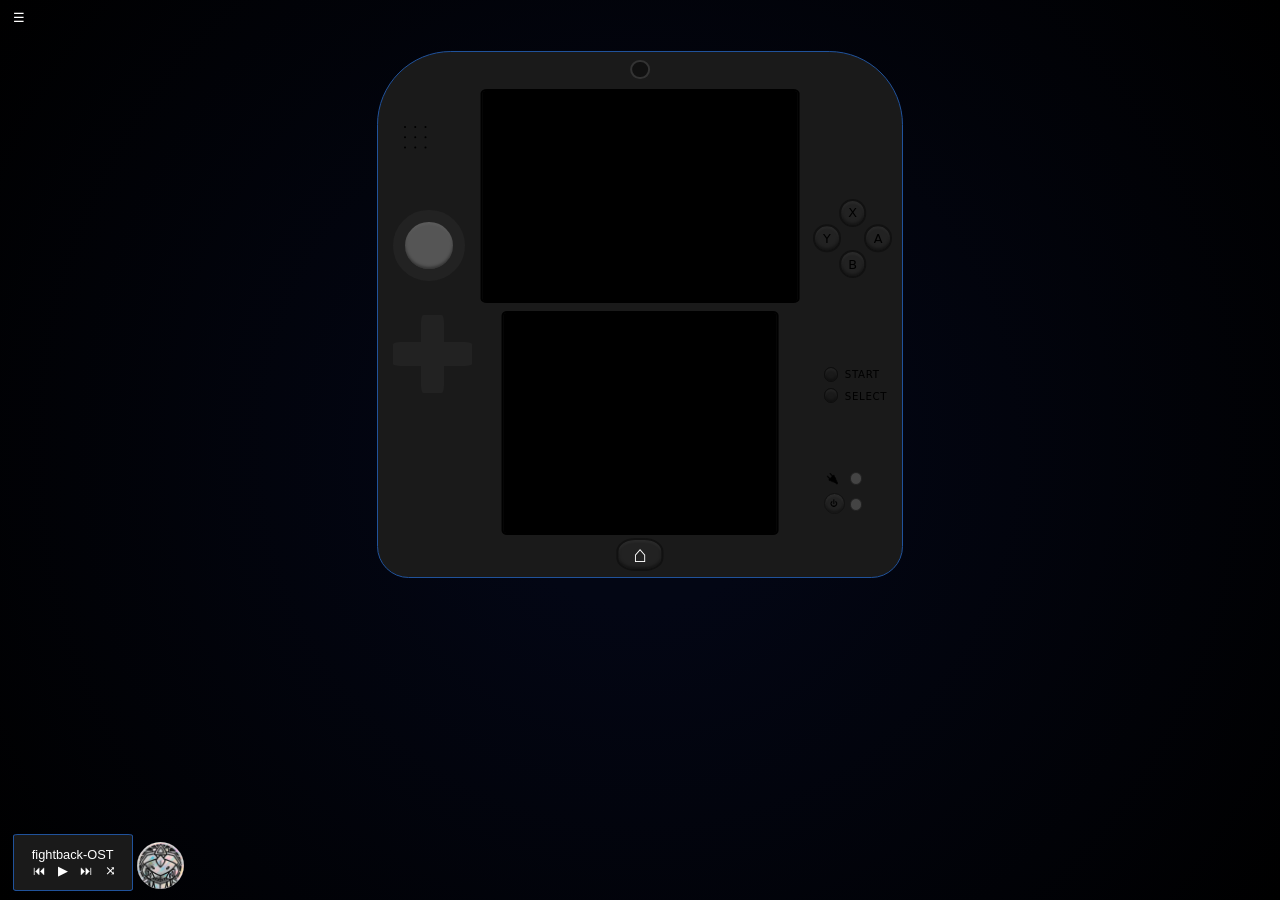
==== commit 4cb69883: "css fixes" ====
--- a/1.eindopdracht/index.html
+++ b/1.eindopdracht/index.html
@@ -20,11 +20,12 @@
 <div id="dropdown-menu">
     <span id="menu-toggle">☰</span>
     <div id="color-options" class="hidden">
-        <div id="blue">blue</div>
-        <div id="green">green</div>
-        <div id="pink">pink</div>
+        <div id="blue"></div>
+        <div id="green"></div>
+        <div id="pink"></div>
     </div>
 </div>
+
 <div id="music-controls-container">
 
     <div id="music-name"></div>
--- a/1.eindopdracht/css/rooteind.css
+++ b/1.eindopdracht/css/rooteind.css
@@ -6,13 +6,18 @@
     --gigafs:   clamp(1.4vw, 1.8vw, 2vw);
 
 
-    /*colors*/
+    --white: rgb(255 255 255);
+    --transparentwhite: rgb(255 255 255 / 30%);
+
+    /*blue shell colors*/
     --black: #1A1A1A;
     --darkblack: #000000;
     --transparentblack: rgb(0 0 0 / 40%);
+    --blue: #20529b;
+    /*green shell colors*/
+    --green: #5f9839;
+    --darkgreen: #568e30;
+    --yellow: #cdb628;
+    /*pink shell colors*/
 
-    --blue: #20529b;
-    --green: #5f9839;
-    --white: rgb(255 255 255);
-    --transparentwhite: rgb(255 255 255 / 30%);
 }
--- a/1.eindopdracht/css/eindopdracht.css
+++ b/1.eindopdracht/css/eindopdracht.css
@@ -14,26 +14,39 @@
     background-size: cover;
 
 }
-
 #dropdown-menu {
-    margin: 0;
-    padding: 0;
+    top: 1%;
+    left: 1%;
+    position: fixed;
+    display: flex;
+    flex-direction: row;
+    align-items: center;
+    gap: 0.3vw;
+    z-index: 999;
 }
 
 #menu-toggle {
     margin: 0;
     padding: 0;
     font-size: var(--largefs);
+    cursor: pointer;
 }
 
-#color-options,
+#color-options {
+    display: flex;
+    flex-direction: row;
+    gap: 0.3vw;
+}
+
 #blue,
 #green,
 #pink {
+    border-radius: 50%;
+    width: 1vw;
+    aspect-ratio: 1;
     font-family: 'arial', 'cursive';
     margin: 0;
     padding: 0;
-    width: 10%;
 }
 
 #blue {
--- a/1.eindopdracht/css/2dsbody.css
+++ b/1.eindopdracht/css/2dsbody.css
@@ -3,7 +3,7 @@
     display: flex;
     justify-content: center;
     align-items: center;
-    margin: 2% auto;
+    margin: 4% auto;
 
     width: 41vw;
     aspect-ratio: 1;
@@ -120,12 +120,8 @@
     left: 3%;
     width: 9%;
     aspect-ratio: 1;
-    background: #555;
-    border-radius: 50%;
-    border: 1vw solid #222;
-    pointer-events: none;
-    box-shadow: inset 0 0.15vw 0.23vw rgba(255, 255, 255, 0.05),
-    inset 0 -0.15vw 0.23vw rgba(0, 0, 0, 0.4);
+    border-radius: 50%;
+    pointer-events: none;
 }
 
 
@@ -253,12 +249,7 @@
     top: 92.5%;
     left: 50%;
     transform: translateX(-50%);
-    background: #222;
-    border-radius: 20px;
-    border: 0.2vw solid #111;
-    color: #fff;
-    box-shadow: inset 0 0.15vw 0.23vw rgba(255, 255, 255, 0.05),
-    inset 0 -0.15vw 0.23vw rgba(0, 0, 0, 0.4);
+    border-radius: 40%;
 }
 
 
--- a/1.eindopdracht/css/2ds.css
+++ b/1.eindopdracht/css/2ds.css
@@ -15,6 +15,7 @@
     visibility: hidden;
     pointer-events: none;
     transform: translateY(-10px);
+
 }
 
 
@@ -68,6 +69,13 @@
     border: var(--blue) 0.1vw solid;
 }
 
+.blue-shell #circle-pad {
+    background: #555;
+    box-shadow: inset 0 0.15vw 0.23vw rgba(255, 255, 255, 0.05),
+    inset 0 -0.15vw 0.23vw rgba(0, 0, 0, 0.4);
+    border: 1vw solid #222;
+}
+
 .blue-shell #dpad-horizontal, .blue-shell #dpad-vertical {
     background: #222;
 }
@@ -93,34 +101,58 @@
     inset 0 -0.15vw 0.23vw rgba(0, 0, 0, 0.4);
 }
 
+.blue-shell #home-button {
+    background-color: #222;
+    border: 0.2vw solid #111;
+    color: #fff;
+    box-shadow: inset 0 0.15vw 0.23vw rgba(255, 255, 255, 0.05),
+    inset 0 -0.15vw 0.23vw rgba(0, 0, 0, 0.4);
+}
+
 .green-shell {
     background-color: var(--green);
+    border: #564b26 0.1vw solid;
 }
 
+.green-shell #circle-pad {
+    background: #555;
+    box-shadow: inset 0 0.15vw 0.23vw rgba(255, 255, 255, 0.05),
+    inset 0 -0.15vw 0.23vw var(--darkgreen);
+    border: 1vw solid var(--darkgreen);
+}
+
+
 .green-shell #dpad-horizontal, .green-shell #dpad-vertical {
-    background-color: #cdb628;
+    background-color: var(--yellow);
 }
 
 .green-shell #abxy div {
     border: 0.2vw solid #111;
     box-shadow: inset 0 0.15vw 0.23vw rgba(255, 255, 255, 0.05),
     inset 0 -0.15vw 0.23vw rgba(0, 0, 0, 0.4);
-    background-color: #cdb628;
+    background-color: var(--yellow);
 }
 
 .green-shell #start-btn, .green-shell #select-btn {
-    background: #cdb628;
+    background: var(--yellow);
     border: 0.1vw solid #0d0d0d;
     box-shadow: inset 0 0.15vw 0.23vw rgba(255, 255, 255, 0.05),
     inset 0 -0.15vw 0.23vw rgba(0, 0, 0, 0.4);
 }
 
-.green-shell#on_button button{
+.green-shell #on_button {
     background: var(--green);
     border: 0.1vw solid #111;
     box-shadow: inset 0 0.15vw 0.23vw rgba(255, 255, 255, 0.05),
-    inset 0 -0.15vw 0.23vw rgba(0, 0, 0, 0.4);
+    inset 0 -0.15vw 0.23vw var(--green);
+}
 
+.green-shell #home-button {
+    background-color: var(--green);
+    border: 0.2vw solid #111;
+    color: var(--yellow);
+    box-shadow: inset 0 0.15vw 0.23vw rgba(255, 255, 255, 0.05),
+    inset 0 -0.15vw 0.23vw var(--darkgreen);
 }
 
 .pink-shell {
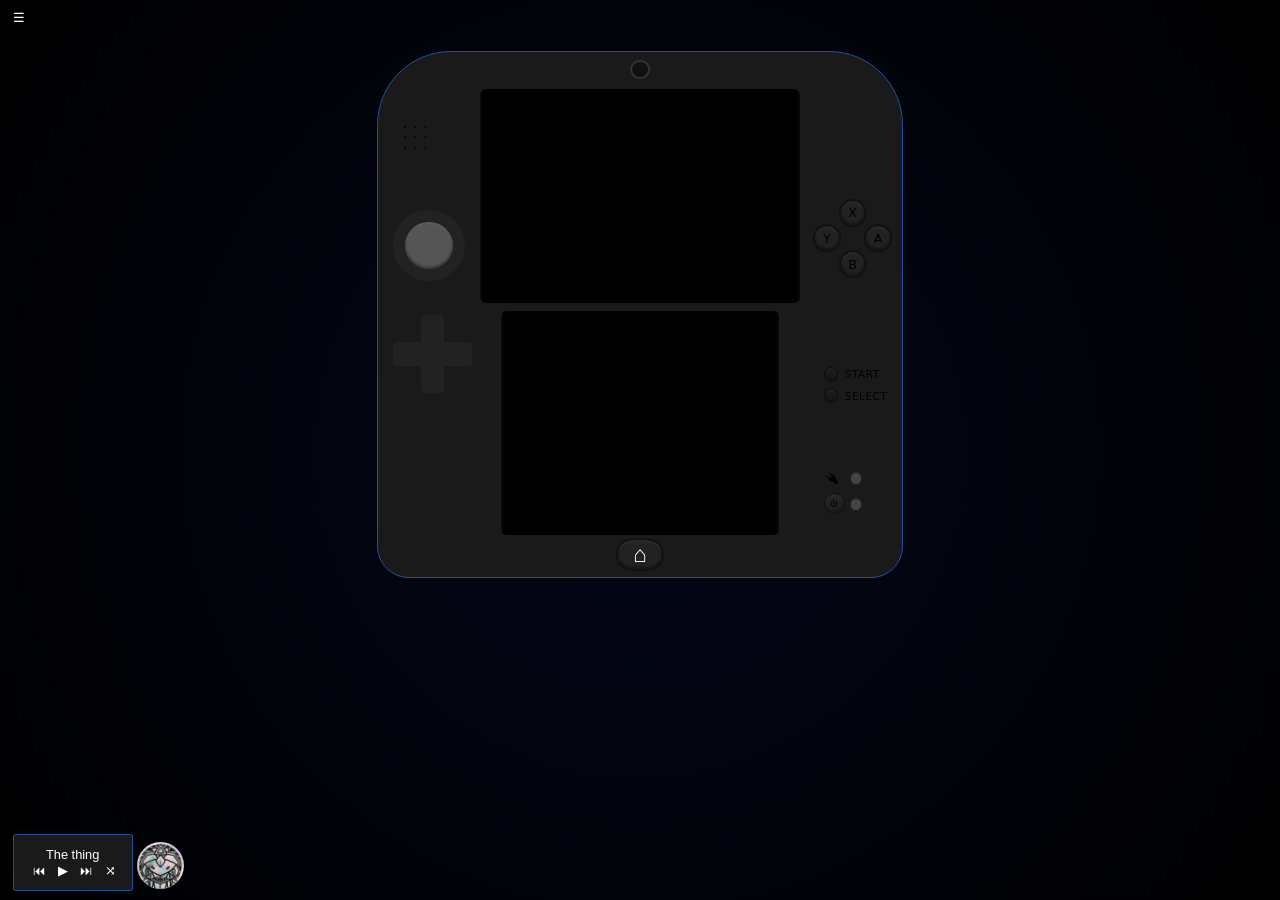
==== commit 8696c72f: "added comments music.js fix some css fixes" ====
--- a/1.eindopdracht/index.html
+++ b/1.eindopdracht/index.html
@@ -112,6 +112,9 @@
         </div>
     </div>
 </div>
+
+<h1></h1>
+<h2></h2>
 <!-- js -->
 
 <script type="module" src="js/music.js"></script>
--- a/1.eindopdracht/css/2dsbody.css
+++ b/1.eindopdracht/css/2dsbody.css
@@ -12,11 +12,10 @@
 }
 
 #shell.glow {
-    box-shadow: 0 0 80px 40px rgba(255, 255, 255, 0.03),
-    0 0 160px 80px rgba(255, 255, 255, 0.02),
-    0 0 260px 130px rgba(255, 255, 255, 0.015);
-}
-
+    box-shadow: 0 0 8vw 4vw rgba(255, 255, 255, 0.03),
+    0 0 16vw 8vw rgba(255, 255, 255, 0.02),
+    0 0 26vw 13vw rgba(255, 255, 255, 0.015);
+}
 
 #top-screen-border {
     position: absolute;
--- a/1.eindopdracht/css/2ds.css
+++ b/1.eindopdracht/css/2ds.css
@@ -17,7 +17,6 @@
     transform: translateY(-10px);
 
 }
-
 
 .off {
     background-color: var(--darkblack) !important;
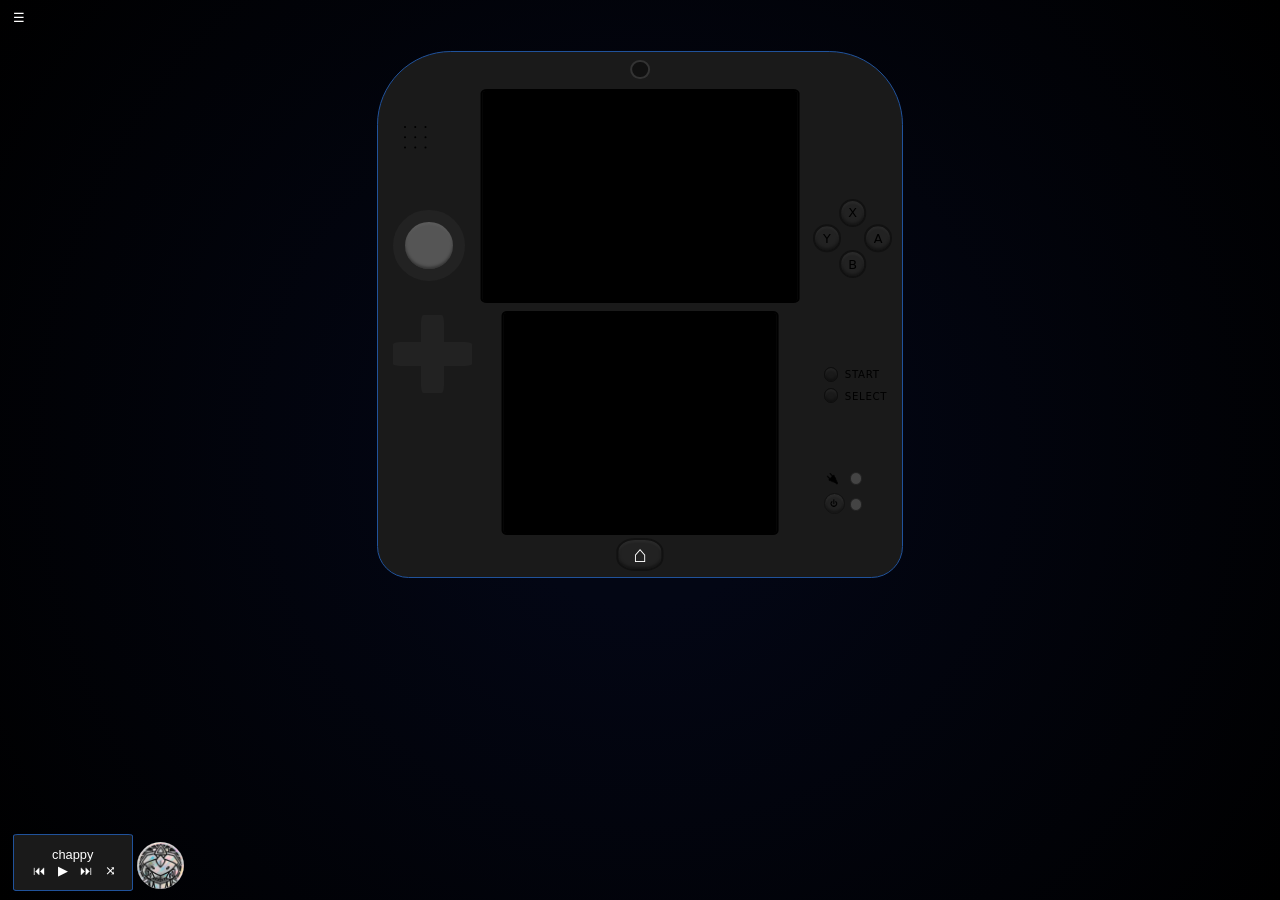
==== commit e937b188: "music.js host fix" ====
--- a/1.eindopdracht/index.html
+++ b/1.eindopdracht/index.html
@@ -113,8 +113,6 @@
     </div>
 </div>
 
-<h1></h1>
-<h2></h2>
 <!-- js -->
 
 <script type="module" src="js/music.js"></script>
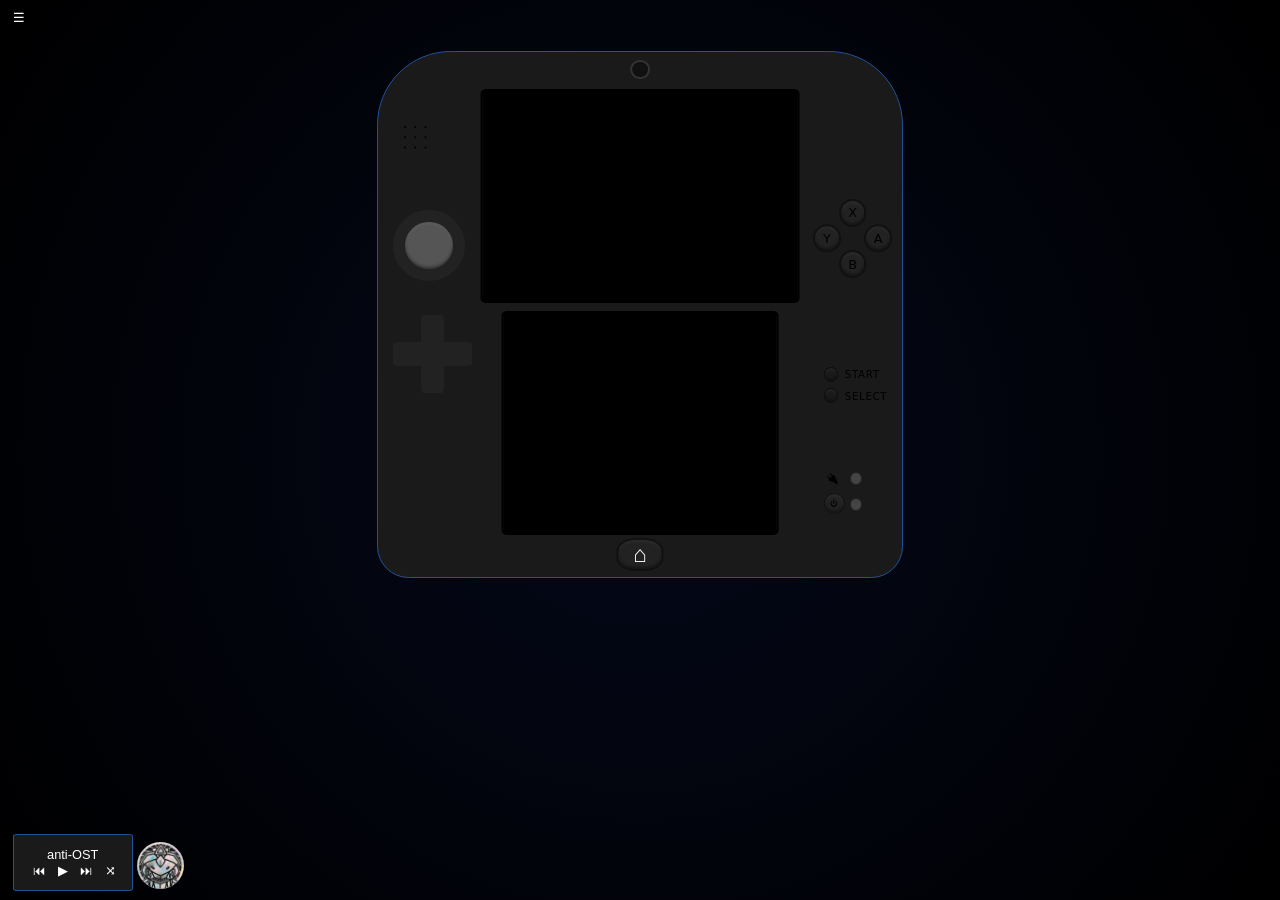
==== commit 4ef12a75: "music.js host fix" ====
--- a/1.eindopdracht/index.html
+++ b/1.eindopdracht/index.html
@@ -114,13 +114,11 @@
 </div>
 
 <!-- js -->
-
 <script type="module" src="js/music.js"></script>
 <script type="module" src="js/functions.js"></script>
 <script type="module" src="js/menu.js"></script>
 <script type="module" src="js/eindopdracht.js"></script>
 <script type="module" src="js/2ds.js"></script>
 
-
 </body>
 </html>
--- a/1.eindopdracht/css/rooteind.css
+++ b/1.eindopdracht/css/rooteind.css
@@ -19,5 +19,7 @@
     --darkgreen: #568e30;
     --yellow: #cdb628;
     /*pink shell colors*/
+    --pink: #f1afc2;
+    --darkpink:#df96ad ;
 
 }
--- a/1.eindopdracht/css/2ds.css
+++ b/1.eindopdracht/css/2ds.css
@@ -155,11 +155,46 @@
 }
 
 .pink-shell {
-
+    background-color: var(--pink);
+    border: #8b2252 0.1vw solid;
+}
+
+.pink-shell #circle-pad {
+    background: #d4a0b5;
+    box-shadow: inset 0 0.15vw 0.23vw rgba(255, 255, 255, 0.05),
+    inset 0 -0.15vw 0.23vw var(--darkpink);
+    border: 1vw solid var(--darkpink);
+}
+
+.pink-shell #dpad-horizontal, .pink-shell #dpad-vertical {
+    background-color: var(--white);
 }
 
 .pink-shell #abxy div {
     border: 0.2vw solid #111;
     box-shadow: inset 0 0.15vw 0.23vw rgba(255, 255, 255, 0.05),
     inset 0 -0.15vw 0.23vw rgba(0, 0, 0, 0.4);
+    background-color: var(--white);
+}
+
+.pink-shell #start-btn, .pink-shell #select-btn {
+    background: var(--white);
+    border: 0.1vw solid #0d0d0d;
+    box-shadow: inset 0 0.15vw 0.23vw rgba(255, 255, 255, 0.05),
+    inset 0 -0.15vw 0.23vw rgba(0, 0, 0, 0.4);
+}
+
+.pink-shell #on_button {
+    background: var(--darkpink);
+    border: 0.1vw solid #111;
+    box-shadow: inset 0 0.15vw 0.23vw rgba(255, 255, 255, 0.05),
+    inset 0 -0.15vw 0.23vw var(--darkpink);
+}
+
+.pink-shell #home-button {
+    background-color: var(--darkpink);
+    border: 0.2vw solid #111;
+    color: var(--white);
+    box-shadow: inset 0 0.15vw 0.23vw rgba(255, 255, 255, 0.05),
+    inset 0 -0.15vw 0.23vw var(--darkpink);
 }
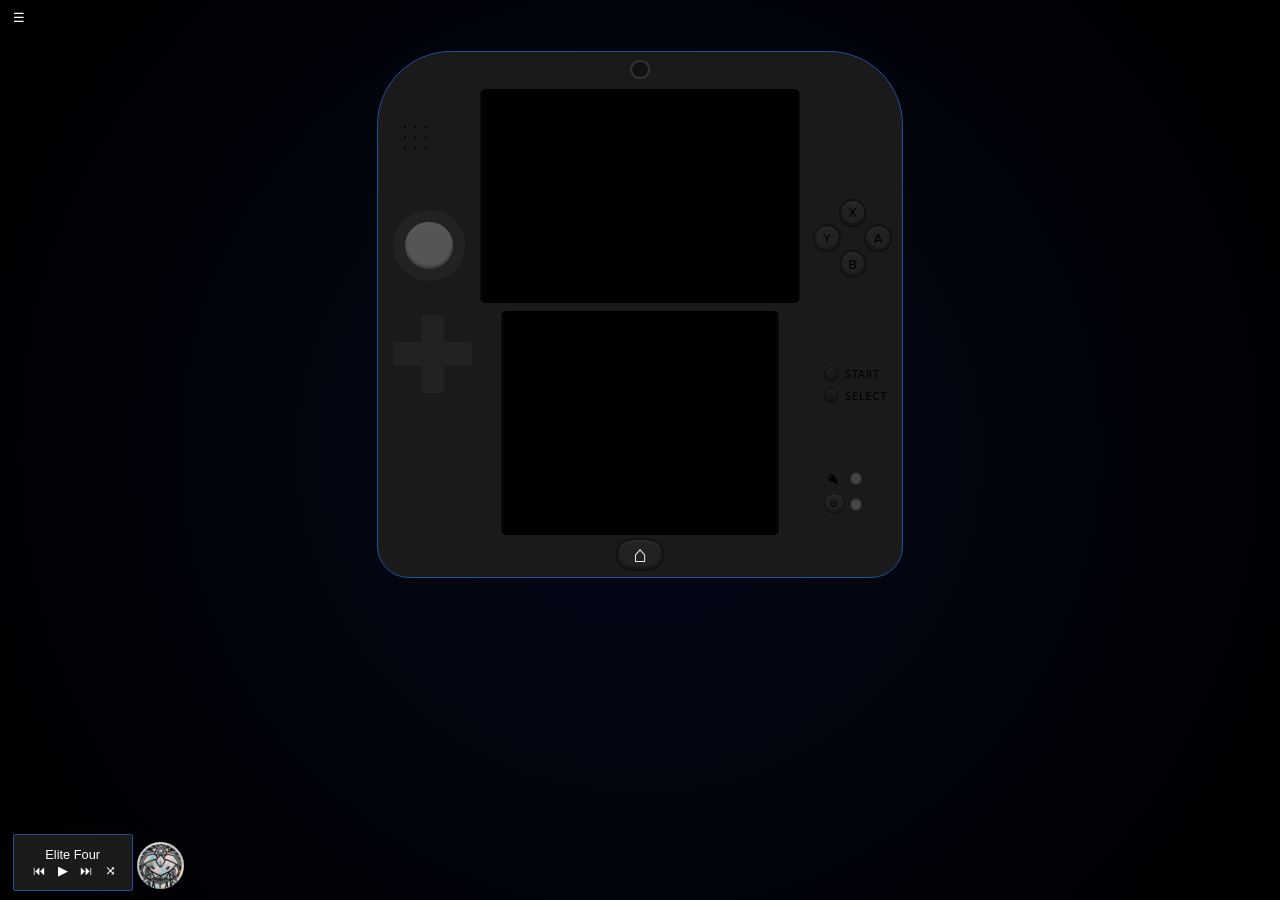
==== commit 69ce3c05: "@media mobile support" ====
--- a/1.eindopdracht/index.html
+++ b/1.eindopdracht/index.html
@@ -2,6 +2,7 @@
 <html lang="en">
 <head>
     <meta charset="UTF-8">
+    <meta name="viewport" content="width=device-width, initial-scale=1.0">
     <title>2DS</title>
     <!-- ico -->
     <link rel="icon" type="image/x-icon" href="img/ico/pokemon.ico">
--- a/1.eindopdracht/css/rooteind.css
+++ b/1.eindopdracht/css/rooteind.css
@@ -1,9 +1,9 @@
 :root {
     /*fonts*/
-    --smallfs:  clamp(0.4vw, 0.6vw, 0.8vw);
+    --smallfs: clamp(0.4vw, 0.6vw, 0.8vw);
     --mediumfs: clamp(0.6vw, 0.8vw, 1vw);
-    --largefs:  clamp(0.8vw, 1vw,   1.2vw);
-    --gigafs:   clamp(1.4vw, 1.8vw, 2vw);
+    --largefs: clamp(0.8vw, 1vw, 1.2vw);
+    --gigafs: clamp(1.4vw, 1.8vw, 2vw);
 
 
     --white: rgb(255 255 255);
@@ -20,6 +20,15 @@
     --yellow: #cdb628;
     /*pink shell colors*/
     --pink: #f1afc2;
-    --darkpink:#df96ad ;
+    --darkpink: #df96ad;
 
 }
+
+/*@media (max-width: 768px) {*/
+/*    :root {*/
+/*        --smallfs: clamp(0.6vw, 0.9vw, 1.2vw);*/
+/*        --mediumfs: clamp(0.9vw, 1.2vw, 1.5vw);*/
+/*        --largefs: clamp(1.2vw, 1.5vw, 1.8vw);*/
+/*        --gigafs: clamp(2.1vw, 2.7vw, 3vw);*/
+/*    }*/
+/*}*/
--- a/1.eindopdracht/css/eindopdracht.css
+++ b/1.eindopdracht/css/eindopdracht.css
@@ -14,6 +14,7 @@
     background-size: cover;
 
 }
+
 #dropdown-menu {
     top: 1%;
     left: 1%;
@@ -114,4 +115,39 @@
     animation-play-state: running;
 }
 
+@media (max-width: 768px) {
 
+    #dropdown-menu {
+        gap: 1vw;
+    }
+
+    #menu-toggle {
+        font-size: 0.8rem;
+    }
+
+    #color-options {
+        gap: 1vw;
+    }
+
+    #blue,
+    #green,
+    #pink {
+        width: 3vw;
+    }
+
+    #music-controls-container {
+        position: fixed;
+        width: 25%;
+        font-size: 2vw;
+        bottom: 1%;
+        left: 1%;
+    }
+
+    #music-name {
+        font-size: 2.4vw;
+    }
+
+    #back-button, #play-pause-button, #forward-button, #random-button{
+        font-size: 0.6rem;
+    }
+}
--- a/1.eindopdracht/css/2dsbody.css
+++ b/1.eindopdracht/css/2dsbody.css
@@ -288,4 +288,21 @@
     border-radius: 50%;
     position: absolute;
     justify-content: center;
+}
+
+@media (max-width: 768px) {
+    #shell {
+        width: 90vw;
+        margin: 8% auto;
+    }
+
+    #start-btn,
+    #select-btn {
+        width: 3vw;
+    }
+
+    .ss-row span {
+        font-size: 2vw;
+        letter-spacing: 0.2vw;
+    }
 }
--- a/1.eindopdracht/css/pokemon.css
+++ b/1.eindopdracht/css/pokemon.css
@@ -152,4 +152,43 @@
     color: white;
     opacity: 0.9;
     pointer-events: none;
+}
+
+
+@media (max-width: 768px) {
+
+    #pokemon_name_id_typing{
+        font-size: 0.4rem;
+    }
+
+    #pokemon_stats{
+        font-size: 0.3rem;
+    }
+    #pokemon_image {
+        max-width: 24vw;
+        max-height: 24vw;
+    }
+
+    #pokemon_typing img {
+        width: 8vw;
+        max-width: 9vw;
+    }
+
+
+    #search{
+        font-size: 1vw;
+    }
+
+    .id-label {
+        font-size: 1.2vw;
+    }
+
+    .suggestion-box {
+        border-radius: 0.75vw;
+    }
+
+    .suggestion-box .id-label {
+        top: 0.2vw;
+        left: 0.45vw;
+    }
 }
